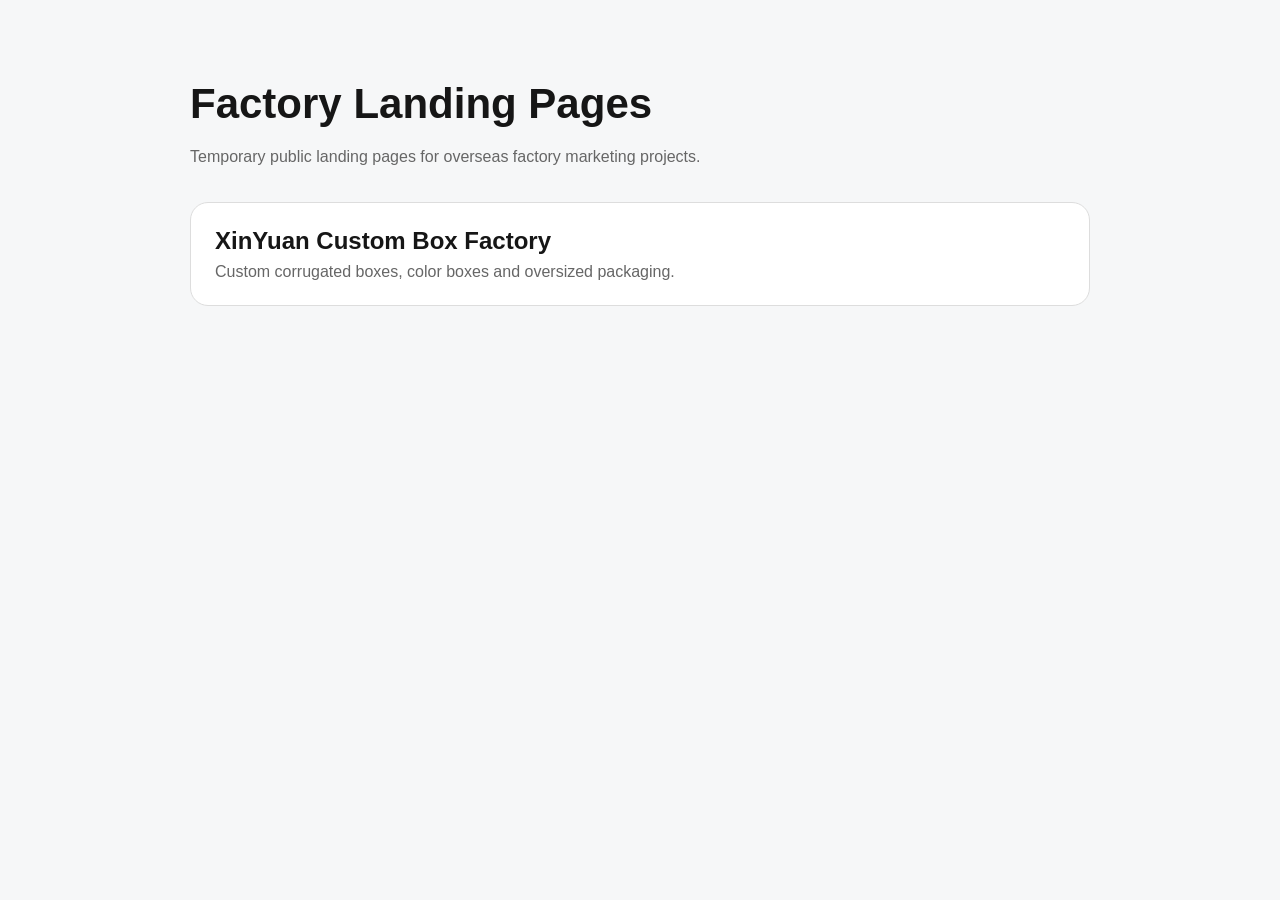
==== index.html @ 63d086e4 "Add landing page index" ====
<!doctype html>
<html lang="en">
<head>
  <meta charset="utf-8">
  <meta name="viewport" content="width=device-width, initial-scale=1">
  <title>Factory Landing Pages</title>
  <meta name="robots" content="noindex">
  <style>
    body{margin:0;font-family:Arial,Helvetica,sans-serif;background:#f6f7f8;color:#161616}
    main{max-width:900px;margin:0 auto;padding:80px 24px}
    h1{font-size:42px;margin:0 0 12px}p{color:#666;line-height:1.6}
    .card{display:block;margin-top:32px;padding:24px;border:1px solid #ddd;border-radius:18px;background:#fff;text-decoration:none;color:#161616}
    .card h2{margin:0 0 8px;font-size:24px}.card span{color:#666}
  </style>
</head>
<body>
<main>
  <h1>Factory Landing Pages</h1>
  <p>Temporary public landing pages for overseas factory marketing projects.</p>
  <a class="card" href="./xinyuan/">
    <h2>XinYuan Custom Box Factory</h2>
    <span>Custom corrugated boxes, color boxes and oversized packaging.</span>
  </a>
</main>
</body>
</html>
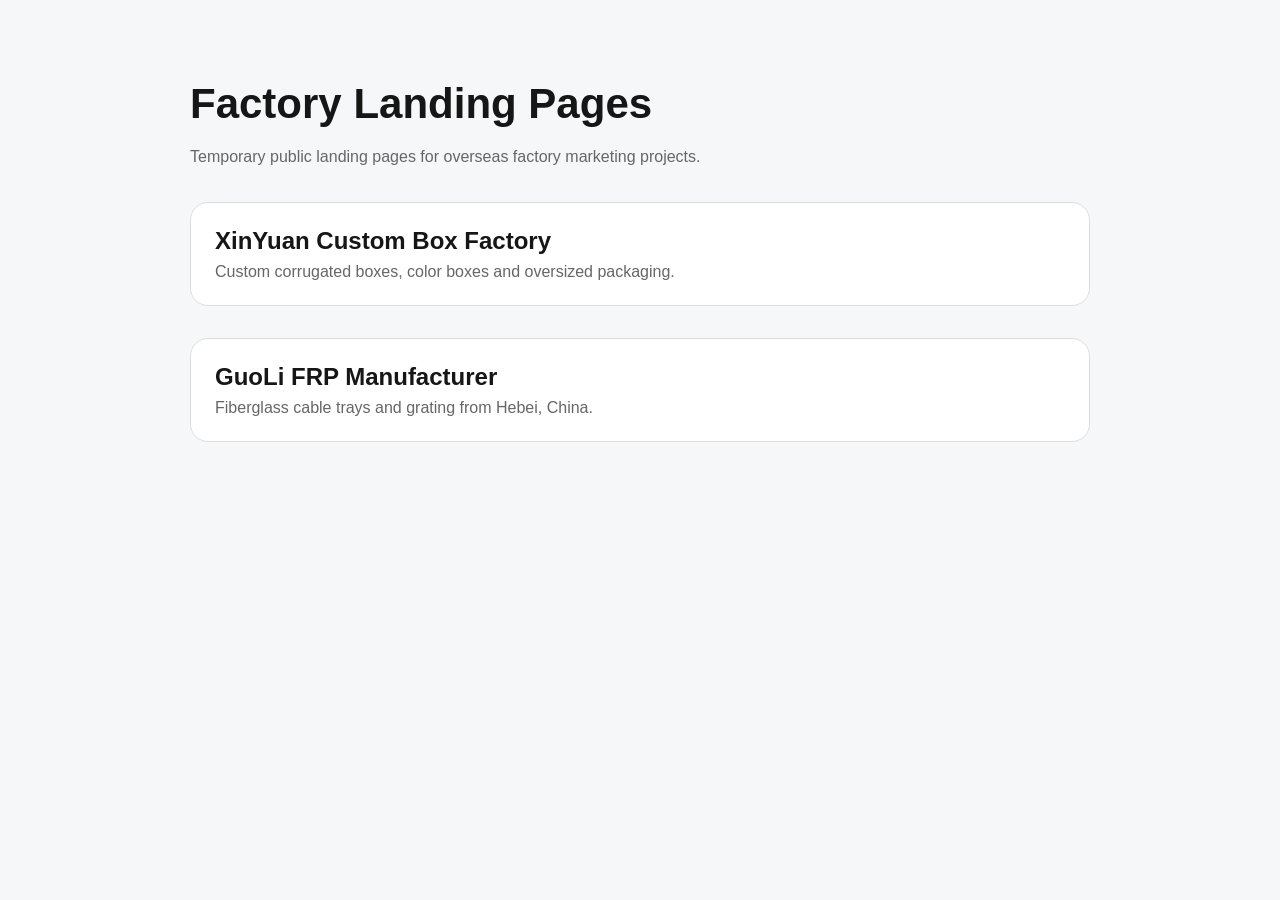
==== commit cd601939: "Add GuoLi FRP factory website with product imagery and contact links" ====
--- a/index.html
+++ b/index.html
@@ -1,26 +1,30 @@
-<!doctype html>
-<html lang="en">
-<head>
-  <meta charset="utf-8">
-  <meta name="viewport" content="width=device-width, initial-scale=1">
-  <title>Factory Landing Pages</title>
-  <meta name="robots" content="noindex">
-  <style>
-    body{margin:0;font-family:Arial,Helvetica,sans-serif;background:#f6f7f8;color:#161616}
-    main{max-width:900px;margin:0 auto;padding:80px 24px}
-    h1{font-size:42px;margin:0 0 12px}p{color:#666;line-height:1.6}
-    .card{display:block;margin-top:32px;padding:24px;border:1px solid #ddd;border-radius:18px;background:#fff;text-decoration:none;color:#161616}
-    .card h2{margin:0 0 8px;font-size:24px}.card span{color:#666}
-  </style>
-</head>
-<body>
-<main>
-  <h1>Factory Landing Pages</h1>
-  <p>Temporary public landing pages for overseas factory marketing projects.</p>
-  <a class="card" href="./xinyuan/">
-    <h2>XinYuan Custom Box Factory</h2>
-    <span>Custom corrugated boxes, color boxes and oversized packaging.</span>
-  </a>
-</main>
-</body>
-</html>+<!doctype html>
+<html lang="en">
+<head>
+  <meta charset="utf-8">
+  <meta name="viewport" content="width=device-width, initial-scale=1">
+  <title>Factory Landing Pages</title>
+  <meta name="robots" content="noindex">
+  <style>
+    body{margin:0;font-family:Arial,Helvetica,sans-serif;background:#f6f7f8;color:#161616}
+    main{max-width:900px;margin:0 auto;padding:80px 24px}
+    h1{font-size:42px;margin:0 0 12px}p{color:#666;line-height:1.6}
+    .card{display:block;margin-top:32px;padding:24px;border:1px solid #ddd;border-radius:18px;background:#fff;text-decoration:none;color:#161616}
+    .card h2{margin:0 0 8px;font-size:24px}.card span{color:#666}
+  </style>
+</head>
+<body>
+<main>
+  <h1>Factory Landing Pages</h1>
+  <p>Temporary public landing pages for overseas factory marketing projects.</p>
+  <a class="card" href="./xinyuan/">
+    <h2>XinYuan Custom Box Factory</h2>
+    <span>Custom corrugated boxes, color boxes and oversized packaging.</span>
+  </a>
+  <a class="card" href="./guoli/">
+    <h2>GuoLi FRP Manufacturer</h2>
+    <span>Fiberglass cable trays and grating from Hebei, China.</span>
+  </a>
+</main>
+</body>
+</html>
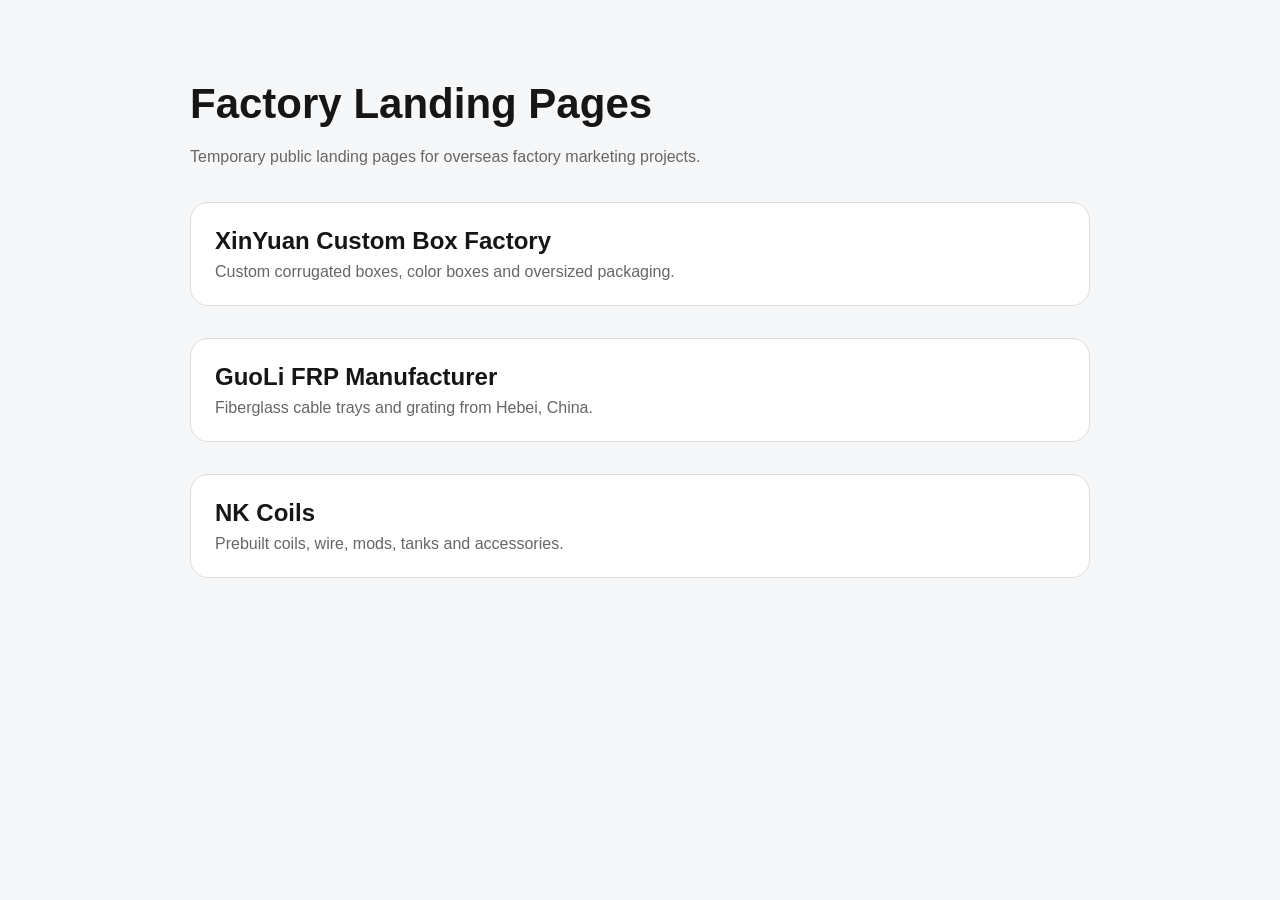
==== commit 0dc7aa20: "Add NK Coils display-only showcase (118 products) and homepage link" ====
--- a/index.html
+++ b/index.html
@@ -1,30 +1,36 @@
-<!doctype html>
-<html lang="en">
-<head>
-  <meta charset="utf-8">
-  <meta name="viewport" content="width=device-width, initial-scale=1">
-  <title>Factory Landing Pages</title>
-  <meta name="robots" content="noindex">
-  <style>
-    body{margin:0;font-family:Arial,Helvetica,sans-serif;background:#f6f7f8;color:#161616}
-    main{max-width:900px;margin:0 auto;padding:80px 24px}
-    h1{font-size:42px;margin:0 0 12px}p{color:#666;line-height:1.6}
-    .card{display:block;margin-top:32px;padding:24px;border:1px solid #ddd;border-radius:18px;background:#fff;text-decoration:none;color:#161616}
-    .card h2{margin:0 0 8px;font-size:24px}.card span{color:#666}
-  </style>
-</head>
-<body>
-<main>
-  <h1>Factory Landing Pages</h1>
-  <p>Temporary public landing pages for overseas factory marketing projects.</p>
-  <a class="card" href="./xinyuan/">
-    <h2>XinYuan Custom Box Factory</h2>
-    <span>Custom corrugated boxes, color boxes and oversized packaging.</span>
-  </a>
-  <a class="card" href="./guoli/">
-    <h2>GuoLi FRP Manufacturer</h2>
-    <span>Fiberglass cable trays and grating from Hebei, China.</span>
-  </a>
-</main>
-</body>
-</html>
+<!doctype html>
+<html lang="en">
+<head>
+<meta charset="utf-8">
+<meta name="viewport" content="width=device-width, initial-scale=1">
+<title>Factory Landing Pages</title>
+<meta name="robots" content="noindex">
+<style>
+body{margin:0;font-family:Arial,Helvetica,sans-serif;background:#f6f7f8;color:#161616}
+main{max-width:900px;margin:0 auto;padding:80px 24px}
+h1{font-size:42px;margin:0 0 12px}
+p{color:#666;line-height:1.6}
+.card{display:block;margin-top:32px;padding:24px;border:1px solid #ddd;border-radius:18px;background:#fff;text-decoration:none;color:#161616}
+.card h2{margin:0 0 8px;font-size:24px}
+.card span{color:#666}
+</style>
+</head>
+<body>
+<main>
+<h1>Factory Landing Pages</h1>
+<p>Temporary public landing pages for overseas factory marketing projects.</p>
+<a class="card" href="./xinyuan/">
+<h2>XinYuan Custom Box Factory</h2>
+<span>Custom corrugated boxes, color boxes and oversized packaging.</span>
+</a>
+<a class="card" href="./guoli/">
+<h2>GuoLi FRP Manufacturer</h2>
+<span>Fiberglass cable trays and grating from Hebei, China.</span>
+</a>
+<a class="card" href="./nkcoils/">
+<h2>NK Coils</h2>
+<span>Prebuilt coils, wire, mods, tanks and accessories.</span>
+</a>
+</main>
+</body>
+</html>
